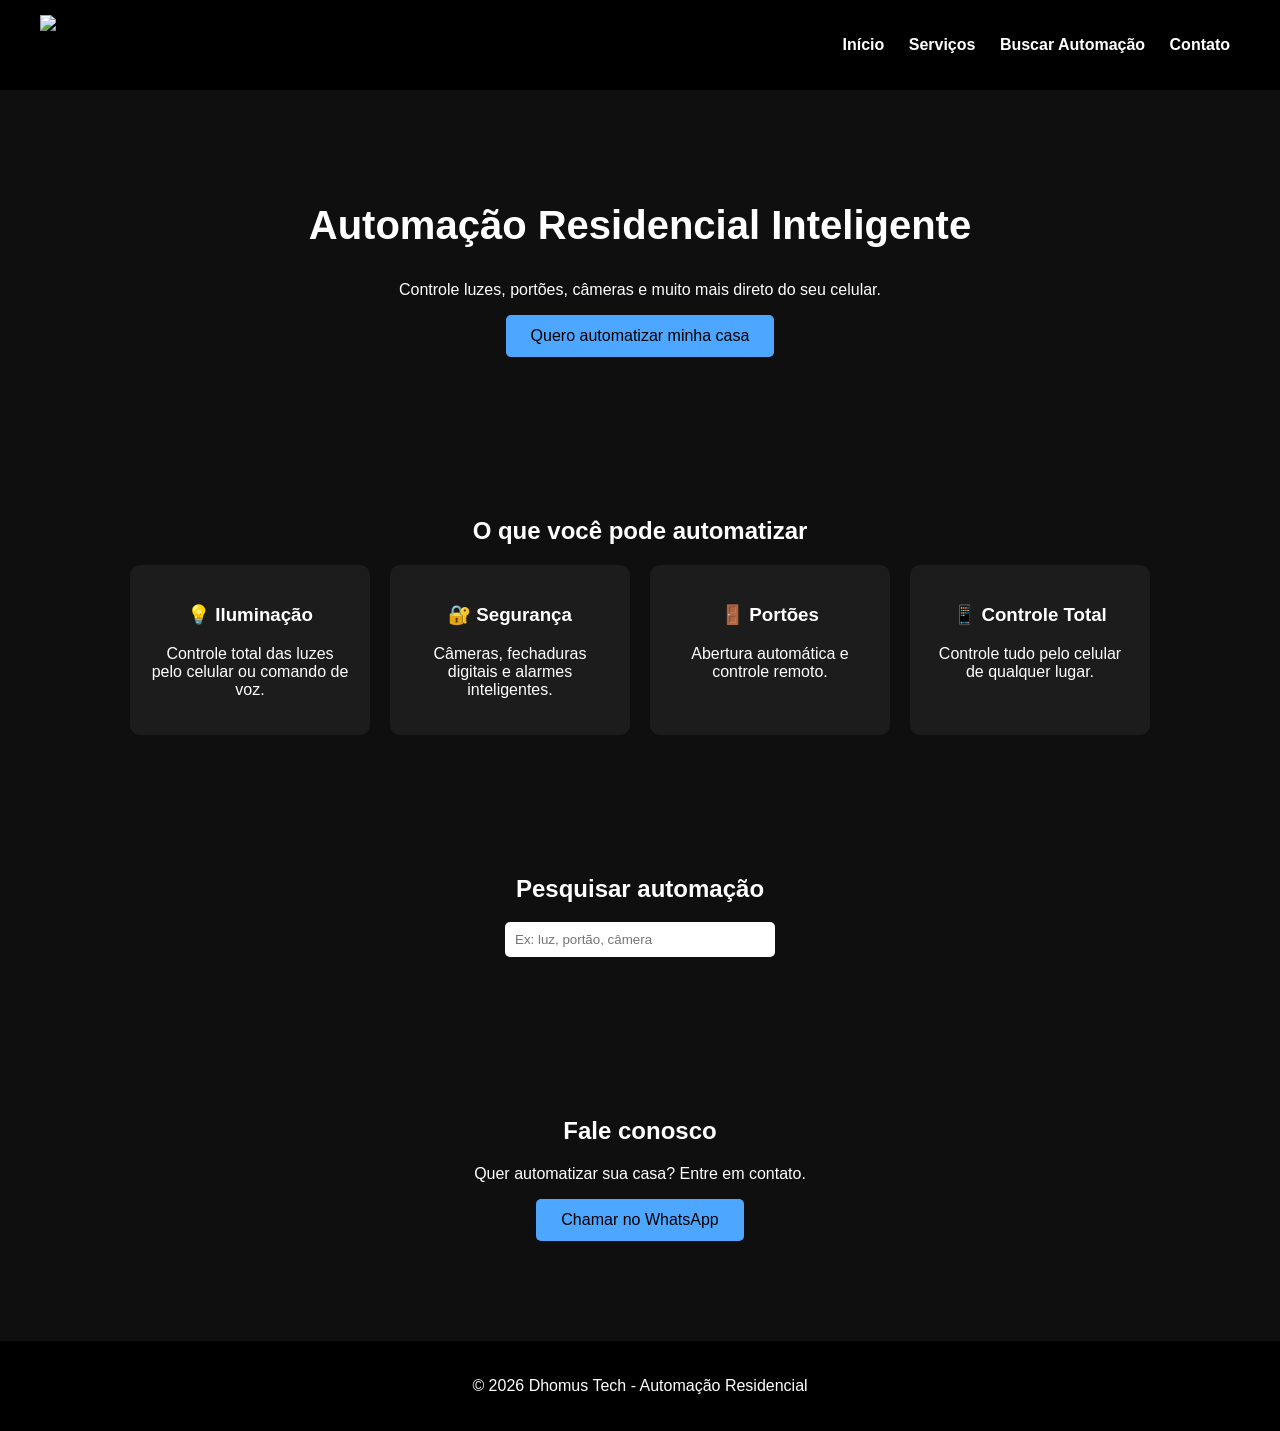
==== Automaçao residencial/index.html/index.html @ 7b5d8100 "Add files via upload" ====
<!DOCTYPE html>
<html lang="pt-BR">
<head>
<meta charset="UTF-8">
<meta name="viewport" content="width=device-width, initial-scale=1.0">
<title>Dhomus Tech - Automação Residencial</title>

<link rel="stylesheet" href="style.css">

</head>

<body>

<header>

<img src="logo.png" class="logo">

<nav>
<a href="#inicio">Início</a>
<a href="#servicos">Serviços</a>
<a href="#buscar">Buscar Automação</a>
<a href="#contato">Contato</a>
</nav>

</header>

<section id="inicio" class="hero">

<h1>Automação Residencial Inteligente</h1>

<p>
Controle luzes, portões, câmeras e muito mais direto do seu celular.
</p>

<button onclick="scrollParaBusca()">Quero automatizar minha casa</button>

</section>

<section id="servicos">

<h2>O que você pode automatizar</h2>

<div class="cards">

<div class="card">
<h3>💡 Iluminação</h3>
<p>Controle total das luzes pelo celular ou comando de voz.</p>
</div>

<div class="card">
<h3>🔐 Segurança</h3>
<p>Câmeras, fechaduras digitais e alarmes inteligentes.</p>
</div>

<div class="card">
<h3>🚪 Portões</h3>
<p>Abertura automática e controle remoto.</p>
</div>

<div class="card">
<h3>📱 Controle Total</h3>
<p>Controle tudo pelo celular de qualquer lugar.</p>
</div>

</div>

</section>

<section id="buscar">

<h2>Pesquisar automação</h2>

<input type="text" id="pesquisa" placeholder="Ex: luz, portão, câmera">

<div id="resultado"></div>

</section>

<section id="contato">

<h2>Fale conosco</h2>

<p>Quer automatizar sua casa? Entre em contato.</p>

<button onclick="whatsapp()">Chamar no WhatsApp</button>

</section>

<footer>

<p>© 2026 Dhomus Tech - Automação Residencial</p>

</footer>

<script src="script.js"></script>

</body>
</html>
---- Automaçao residencial/index.html/style.css ----
body{
font-family: Arial;
margin:0;
background:#0f0f0f;
color:white;
text-align:center;
}

header{
display:flex;
justify-content:space-between;
align-items:center;
padding:15px 40px;
background:#000;
}

.logo{
height:60px;
}

nav a{
margin:0 10px;
text-decoration:none;
color:white;
font-weight:bold;
}

.hero{
padding:80px 20px;
}

.hero h1{
font-size:40px;
}

button{
background:#4da6ff;
border:none;
padding:12px 25px;
border-radius:5px;
cursor:pointer;
font-size:16px;
}

section{
padding:60px 20px;
}

.cards{
display:flex;
flex-wrap:wrap;
justify-content:center;
gap:20px;
}

.card{
background:#1c1c1c;
padding:20px;
width:200px;
border-radius:10px;
}

input{
padding:10px;
width:250px;
border-radius:5px;
border:none;
}

#resultado{
margin-top:20px;
}

footer{
background:#000;
padding:20px;
margin-top:40px;
}
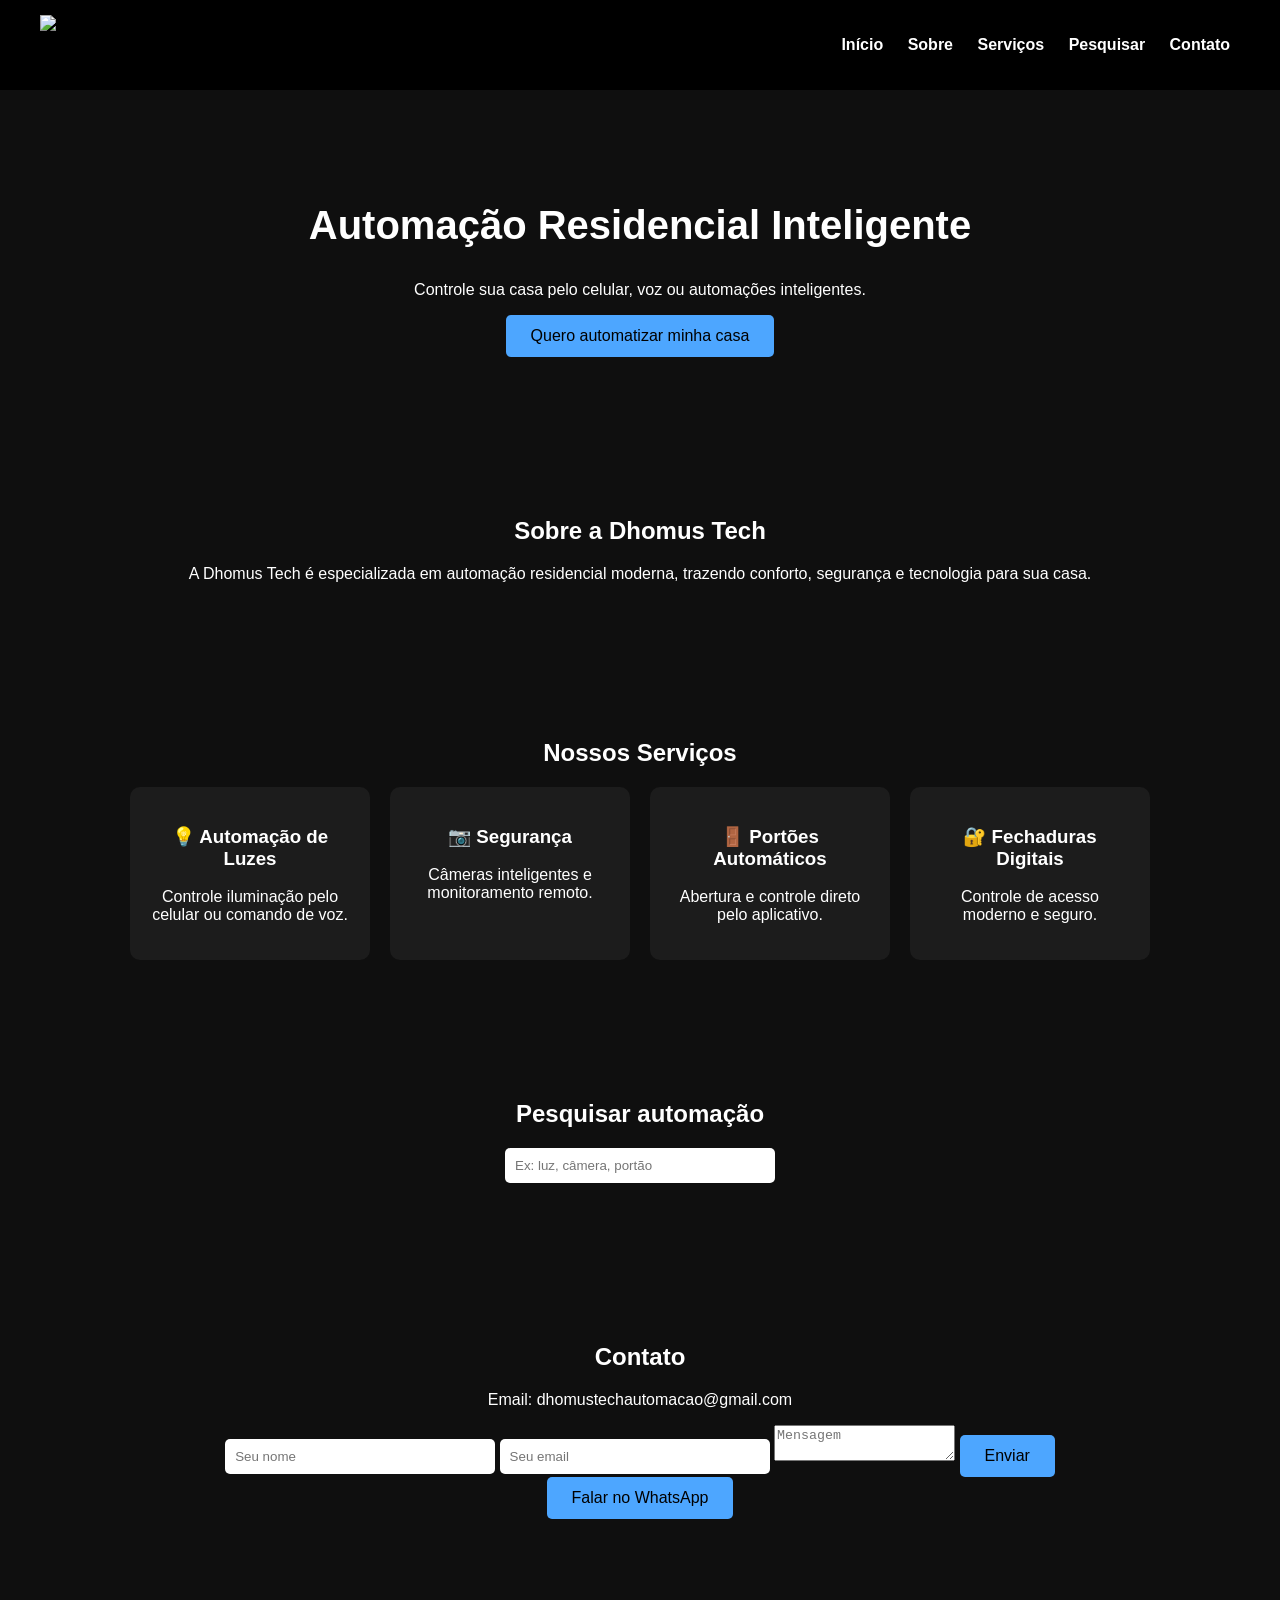
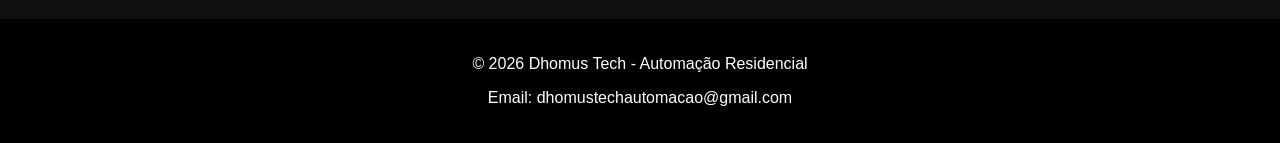
==== commit fee90b36: "Update index.html" ====
--- a/Automaçao residencial/index.html/index.html
+++ b/Automaçao residencial/index.html/index.html
@@ -1,8 +1,10 @@
 <!DOCTYPE html>
 <html lang="pt-BR">
 <head>
+
 <meta charset="UTF-8">
 <meta name="viewport" content="width=device-width, initial-scale=1.0">
+
 <title>Dhomus Tech - Automação Residencial</title>
 
 <link rel="stylesheet" href="style.css">
@@ -17,8 +19,9 @@
 
 <nav>
 <a href="#inicio">Início</a>
+<a href="#sobre">Sobre</a>
 <a href="#servicos">Serviços</a>
-<a href="#buscar">Buscar Automação</a>
+<a href="#buscar">Pesquisar</a>
 <a href="#contato">Contato</a>
 </nav>
 
@@ -29,37 +32,48 @@
 <h1>Automação Residencial Inteligente</h1>
 
 <p>
-Controle luzes, portões, câmeras e muito mais direto do seu celular.
+Controle sua casa pelo celular, voz ou automações inteligentes.
 </p>
 
-<button onclick="scrollParaBusca()">Quero automatizar minha casa</button>
+<button onclick="scrollBusca()">Quero automatizar minha casa</button>
+
+</section>
+
+<section id="sobre">
+
+<h2>Sobre a Dhomus Tech</h2>
+
+<p>
+A Dhomus Tech é especializada em automação residencial moderna,
+trazendo conforto, segurança e tecnologia para sua casa.
+</p>
 
 </section>
 
 <section id="servicos">
 
-<h2>O que você pode automatizar</h2>
+<h2>Nossos Serviços</h2>
 
 <div class="cards">
 
 <div class="card">
-<h3>💡 Iluminação</h3>
-<p>Controle total das luzes pelo celular ou comando de voz.</p>
+<h3>💡 Automação de Luzes</h3>
+<p>Controle iluminação pelo celular ou comando de voz.</p>
 </div>
 
 <div class="card">
-<h3>🔐 Segurança</h3>
-<p>Câmeras, fechaduras digitais e alarmes inteligentes.</p>
+<h3>📷 Segurança</h3>
+<p>Câmeras inteligentes e monitoramento remoto.</p>
 </div>
 
 <div class="card">
-<h3>🚪 Portões</h3>
-<p>Abertura automática e controle remoto.</p>
+<h3>🚪 Portões Automáticos</h3>
+<p>Abertura e controle direto pelo aplicativo.</p>
 </div>
 
 <div class="card">
-<h3>📱 Controle Total</h3>
-<p>Controle tudo pelo celular de qualquer lugar.</p>
+<h3>🔐 Fechaduras Digitais</h3>
+<p>Controle de acesso moderno e seguro.</p>
 </div>
 
 </div>
@@ -70,7 +84,7 @@
 
 <h2>Pesquisar automação</h2>
 
-<input type="text" id="pesquisa" placeholder="Ex: luz, portão, câmera">
+<input type="text" id="pesquisa" placeholder="Ex: luz, câmera, portão">
 
 <div id="resultado"></div>
 
@@ -78,11 +92,23 @@
 
 <section id="contato">
 
-<h2>Fale conosco</h2>
+<h2>Contato</h2>
 
-<p>Quer automatizar sua casa? Entre em contato.</p>
+<p>Email: dhomustechautomacao@gmail.com</p>
 
-<button onclick="whatsapp()">Chamar no WhatsApp</button>
+<form>
+
+<input type="text" placeholder="Seu nome" required>
+
+<input type="email" placeholder="Seu email" required>
+
+<textarea placeholder="Mensagem"></textarea>
+
+<button type="submit">Enviar</button>
+
+</form>
+
+<button onclick="whatsapp()">Falar no WhatsApp</button>
 
 </section>
 
@@ -90,9 +116,11 @@
 
 <p>© 2026 Dhomus Tech - Automação Residencial</p>
 
+<p>Email: dhomustechautomacao@gmail.com</p>
+
 </footer>
 
 <script src="script.js"></script>
 
 </body>
-</html>+</html>
